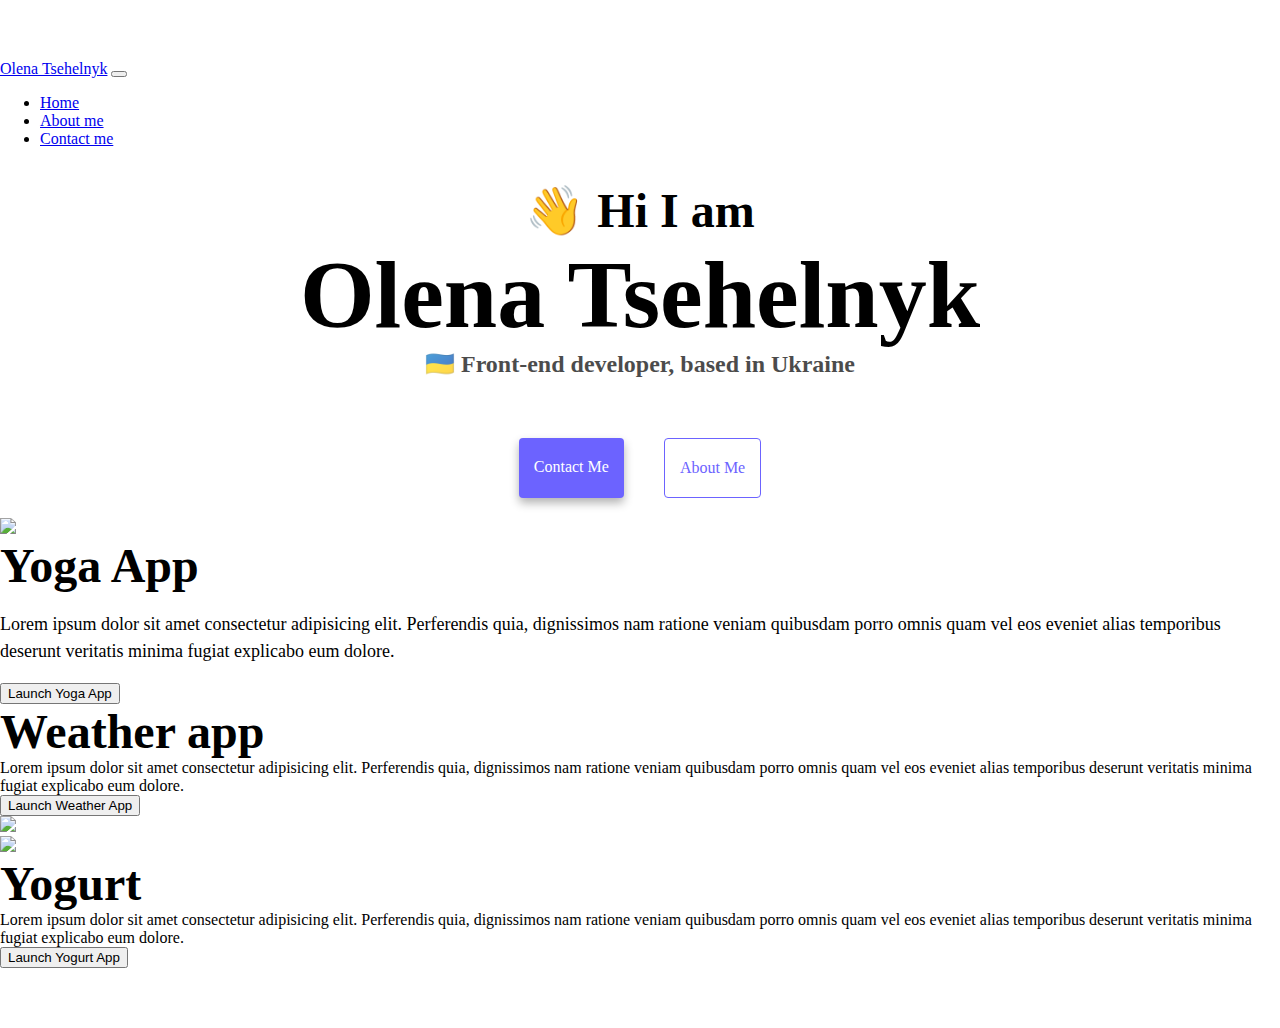
==== index.html @ 4b357632 "added the code" ====
<!DOCTYPE html>
<html lang="en">
  <head>
    <meta charset="UTF-8" />
    <meta http-equiv="X-UA-Compatible" content="IE=edge" />
    <meta name="viewport" content="width=device-width, initial-scale=1.0" />
    <title>Olena Tsehelnyk</title>
    <link rel="stylesheet" href="style.css" />
    <link
      href="https://cdn.jsdelivr.net/npm/bootstrap@5.0.2/dist/css/bootstrap.min.css"
      rel="stylesheet"
      integrity="sha384-EVSTQN3/azprG1Anm3QDgpJLIm9Nao0Yz1ztcQTwFspd3yD65VohhpuuCOmLASjC"
      crossorigin="anonymous"
    />
    <script
      src="https://cdn.jsdelivr.net/npm/bootstrap@5.0.2/dist/js/bootstrap.bundle.min.js"
      integrity="sha384-MrcW6ZMFYlzcLA8Nl+NtUVF0sA7MsXsP1UyJoMp4YLEuNSfAP+JcXn/tWtIaxVXM"
      crossorigin="anonymous"
    ></script>
  </head>
  <body>
    <nav class="navbar fixed-top   navbar-expand-lg navbar-light bg-light">
      <div class="container-fluid ms-5 ">
        <a class="navbar-brand" href="index.html">Olena Tsehelnyk</a>
        <button
          class="navbar-toggler"
          type="button"
          data-bs-toggle="collapse"
          data-bs-target="#navbarSupportedContent"
          aria-controls="navbarSupportedContent"
          aria-expanded="false"
          aria-label="Toggle navigation"
        >
          <span class="navbar-toggler-icon"></span>
        </button>
        <div class="collapse navbar-collapse" id="navbarSupportedContent">
          <ul class="navbar-nav me-auto mb-2 mb-lg-0">
            <li class="nav-item">
              <a class="nav-link active" aria-current="page" href="index.html">Home</a>
            </li>
            <li class="nav-item">
              <a class="nav-link" href="about.html">About me</a>
            </li>
            <li class="nav-item">
              <a class="nav-link" href="about.html">Contact me</a>
            </li>
          </ul>
          </form>
        </div>
      </div>
    </nav>
  </br>
    <h2>👋 Hi I am</h2>
    <h1>Olena Tsehelnyk</h1>
    <h3>🇺🇦 Front-end developer, based in Ukraine</h3>
    <div class="navigation-links mb-5">
      <a href="about.html#contact" class="contact-link">Contact me</a>
      <a href="about.html" class="about-link">About me</a>
    </div>
    <div class="container">
      <div class="row">
        <div class="col-md-6">
          <img src="images/yoga.png" class="img-fluid" />
        </div>
        <div class="col-md-6">
          <h2 class= "mb-3">Yoga App</h2>
          <p>
            Lorem ipsum dolor sit amet consectetur adipisicing elit. Perferendis
            quia, dignissimos nam ratione veniam quibusdam porro omnis quam vel
            eos eveniet alias temporibus deserunt veritatis minima fugiat
            explicabo eum dolore.
          </p>
          <div class="mt-3">
            <div class="btn-group" role="group" aria-label="Basic example">
              <button type="button" class="btn btn-primary p-3">
                Launch Yoga App
              </button>
            </div>
          </div>
        </div>
        <div class="row mt-5">
          <div class="col-md-6">
            <h2 class=" mb-3">Weather app</h2>
            Lorem ipsum dolor sit amet consectetur adipisicing elit. Perferendis
            quia, dignissimos nam ratione veniam quibusdam porro omnis quam vel
            eos eveniet alias temporibus deserunt veritatis minima fugiat
            explicabo eum dolore.
            <div class="mt-3">
              <div class="btn-group" role="group" aria-label="Basic example">
                <button type="button" class="btn btn-primary p-3">
                  Launch Weather App
                </button>
              </div>
            </div>
          </div>
          <div class="col-md-6">
            <img src="images/weather.png" class="img-fluid" />
          </div>
        </div>
        <div class="row mt-5">
          <div class="col-md-6">
            <img src="images/yogurt.png" class="img-fluid" />
          </div>
          <div class="col-md-6">
            <h2 class="mb-3">Yogurt</h2>
            Lorem ipsum dolor sit amet consectetur adipisicing elit. Perferendis
            quia, dignissimos nam ratione veniam quibusdam porro omnis quam vel
            eos eveniet alias temporibus deserunt veritatis minima fugiat
            explicabo eum dolore.
            <div class="mt-3">
              <div class="btn-group" role="group" aria-label="Basic example">
                <button type="button" class="btn btn-primary p-3">
                  Launch Yogurt App
                </button>
              </div>
            </div>
          </div>
        </div>
      </div>
    </div>
  </body>
</html>
---- style.css ----
:root {
  --primary-color: #6c63ff;
  --secondary-color: #f5f2fe;
  --box-shadow: 0 5px 10px rgba(0, 0, 0, 0.3);
}

body {
  margin: 60px auto !important;
}

h1,
h2,
h3 {
  text-align: center;
  margin: 0;
}

h1 {
  font-size: 96px !important;
}

h2 {
  font-size: 48px !important;
}

h3 {
  font-size: 24px;
  opacity: 0.7;
}

p {
  border-radius: 4px;
  font-size: 18px !important;
  line-height: 1.5;
  text-align: left !important;
}

.navigation-links {
  display: flex;
  margin-top: 40px;
  justify-content: center;
}

.navigation-links a {
  margin: 20px;
  border-radius: 4px;
  padding: 20px 15px;
  text-decoration: none;
  text-transform: capitalize;
}

.contact-link {
  background: var(--primary-color);
  box-shadow: var(--box-shadow);
  color: white;
}

.about-link {
  color: var(--primary-color);
  border: 1px solid var(--primary-color);
}

.homepage-link {
  color: var(--primary-color);
  text-align: center;
  display: block;
}

.about-paragraph {
  display: flex;
  margin: 30px 0 !important;
}

.about-paragraphs p {
  margin: 10px;
}

.email-link {
  display: flex;
  justify-content: center;
  color: var(--primary-color);
  font-size: 28px;
  text-decoration: none;
}

.email-link:hover {
  text-decoration: underline;
}
.container {
  display: flex;
}
.mb-3 {
  text-align: left;
}
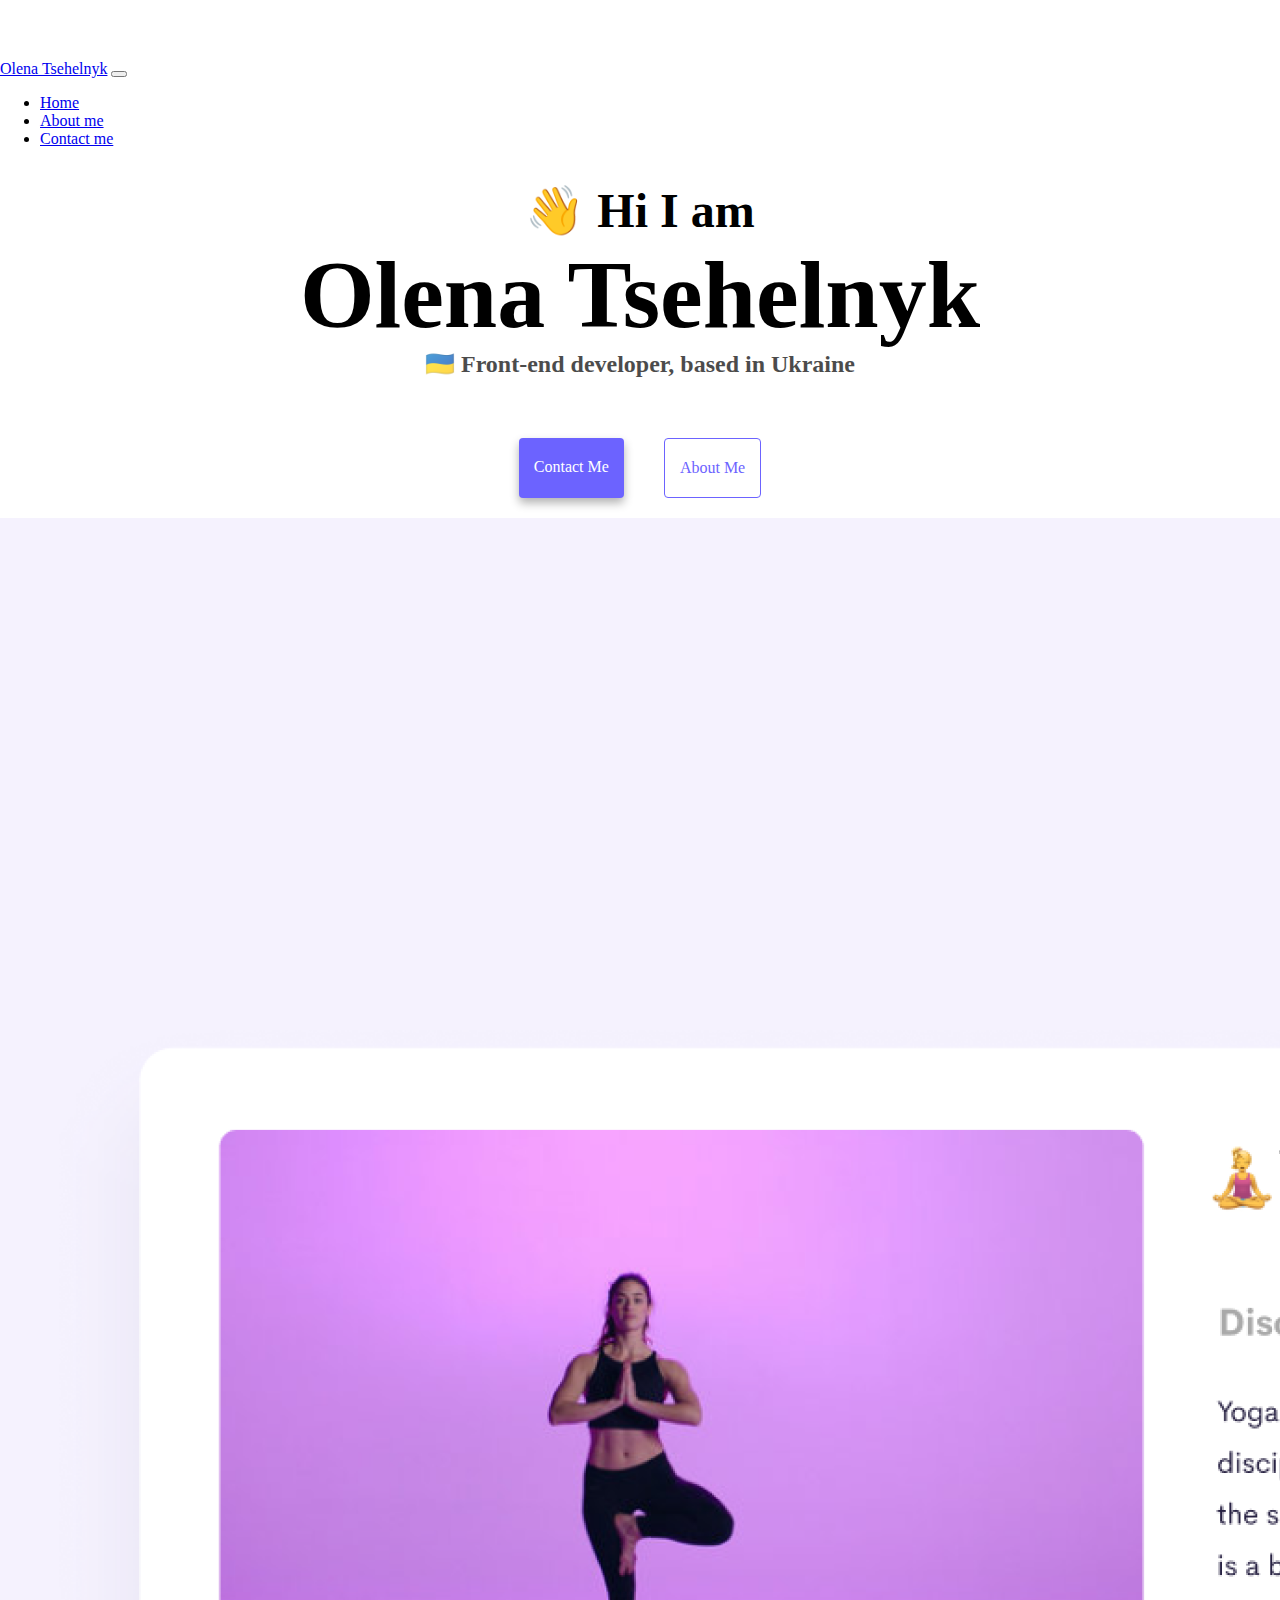
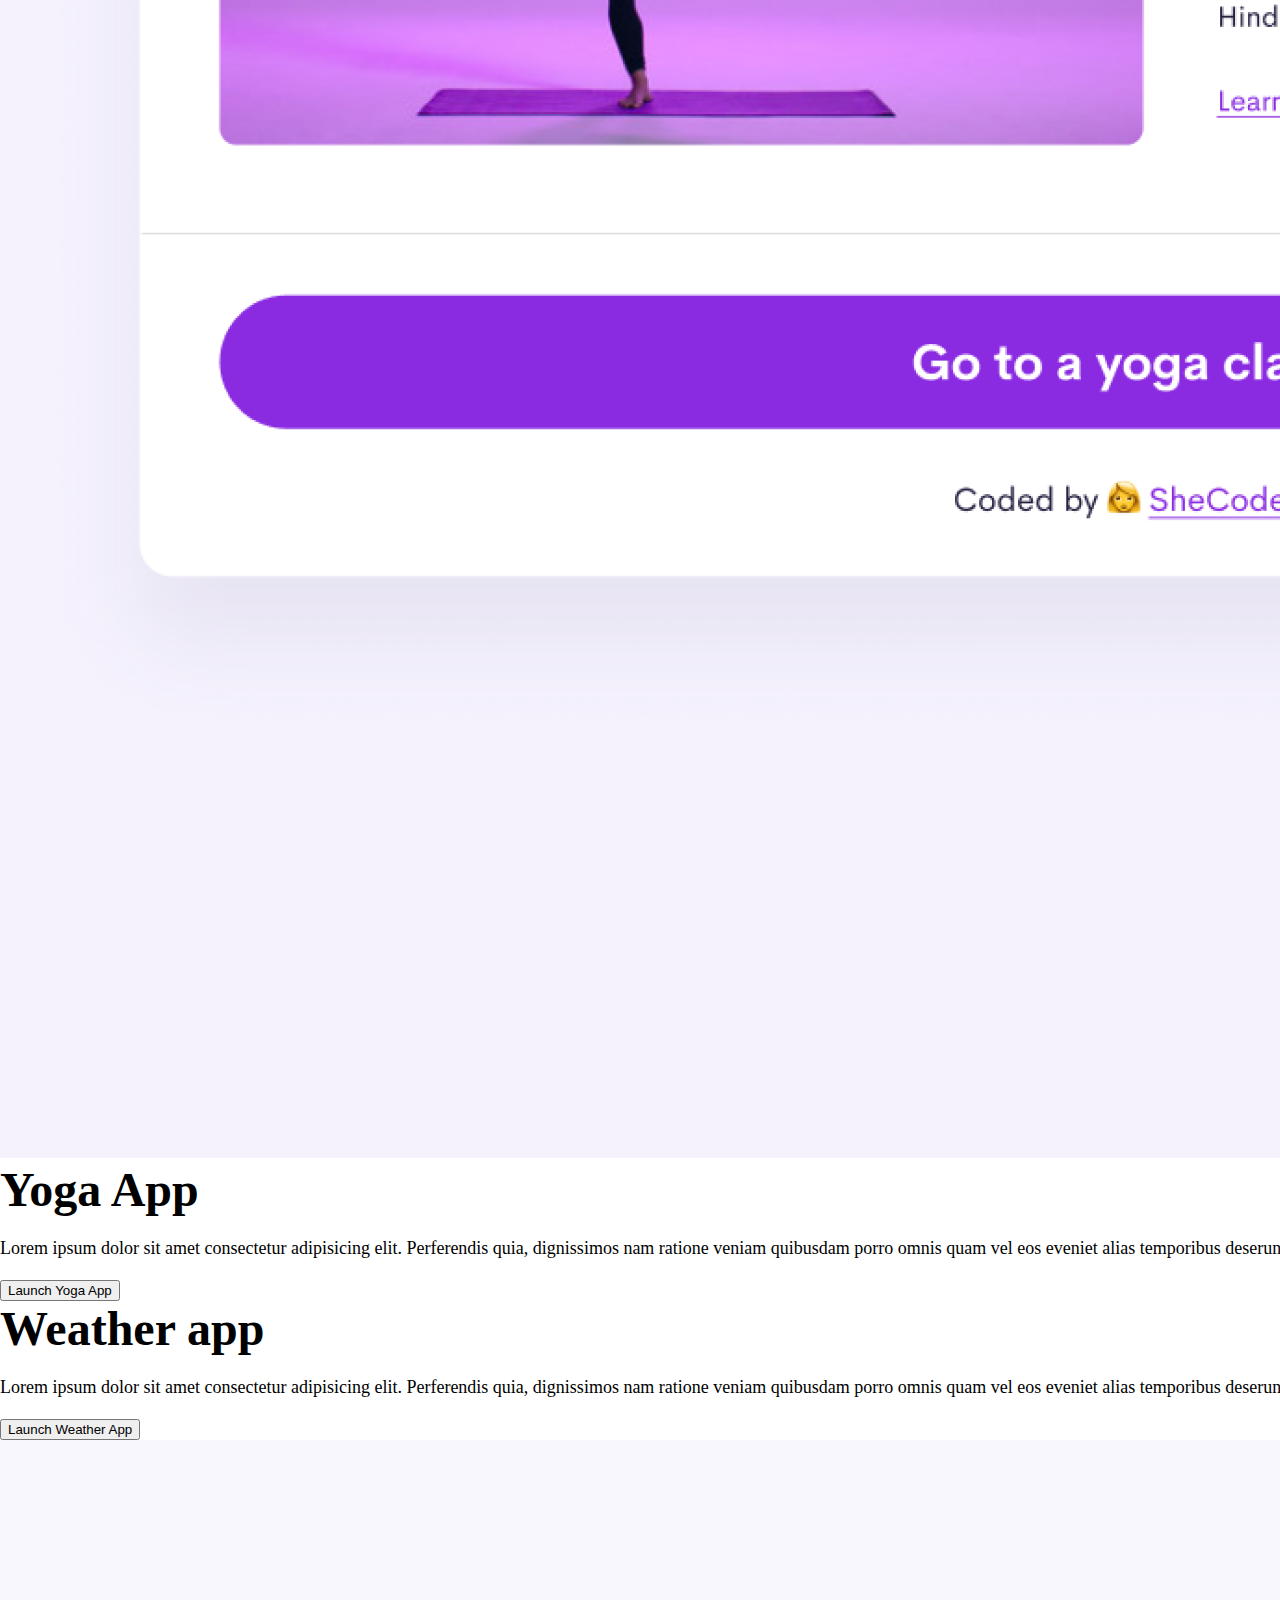
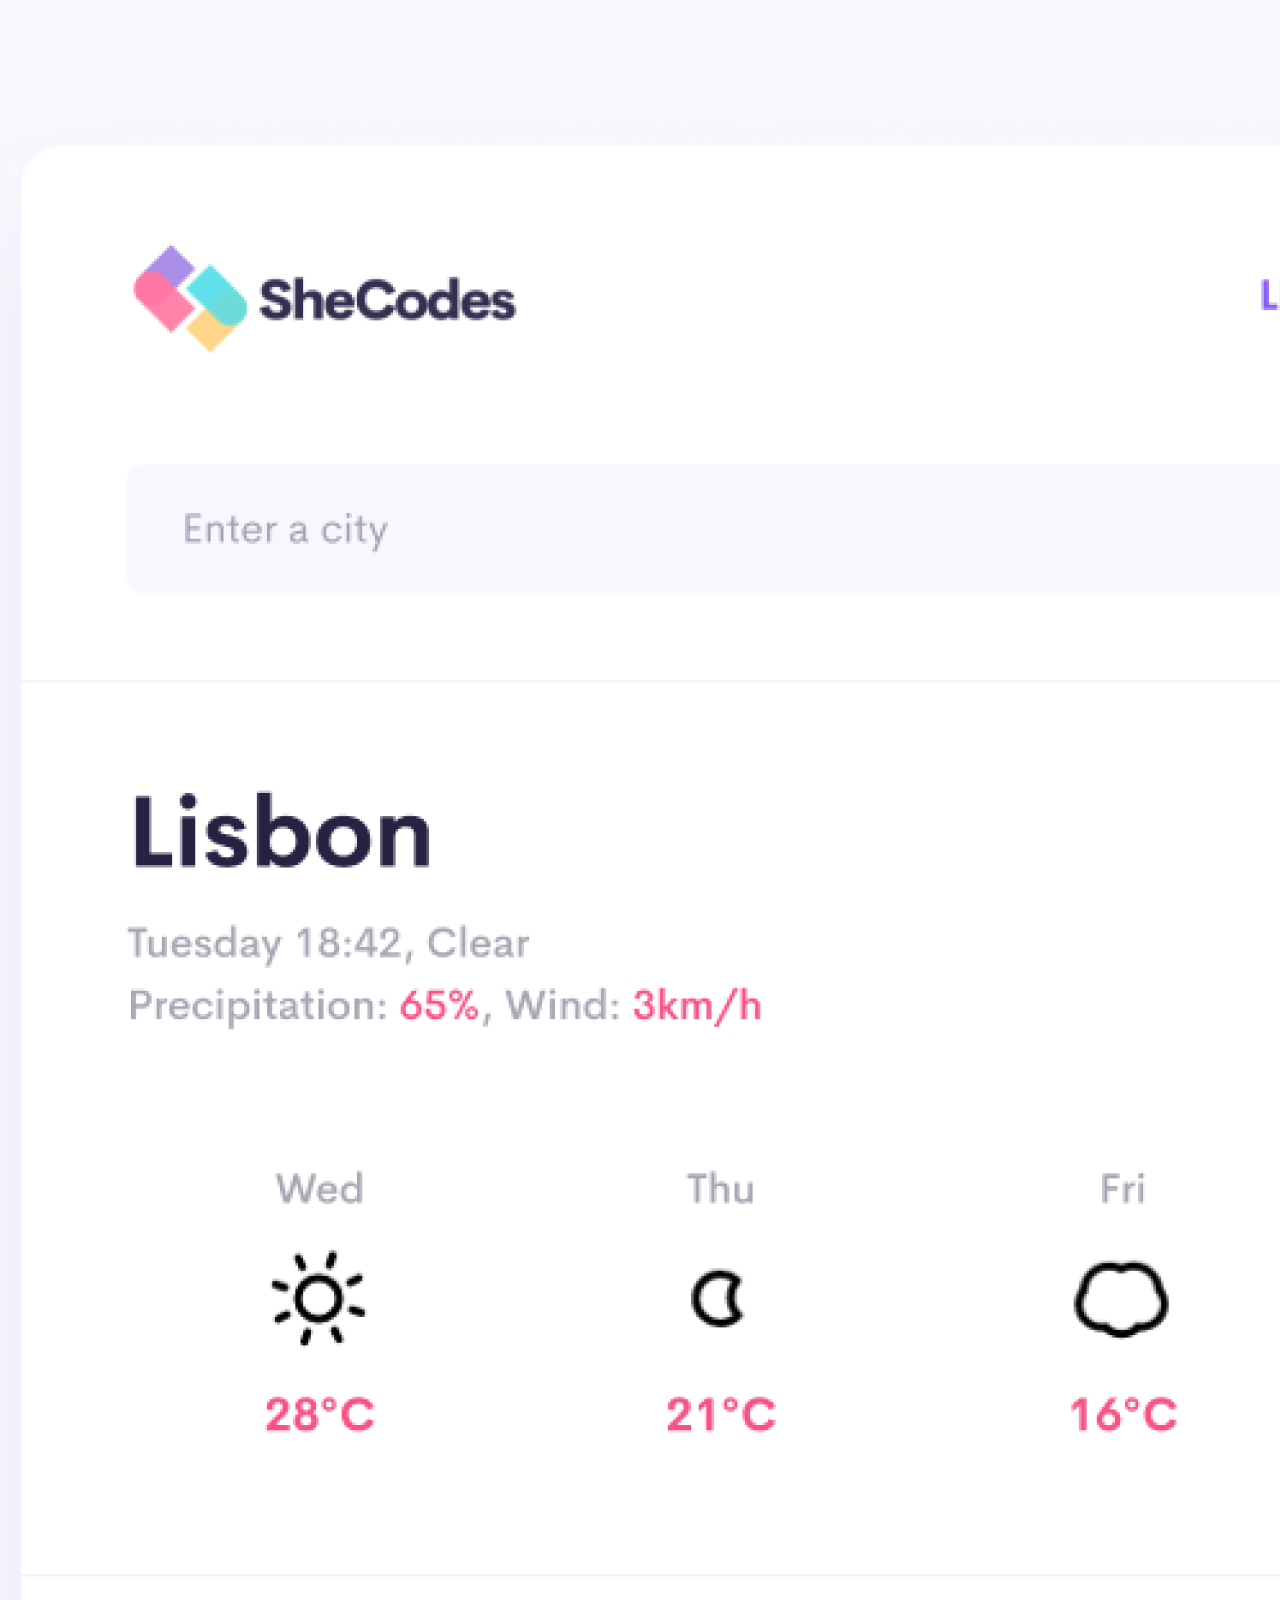
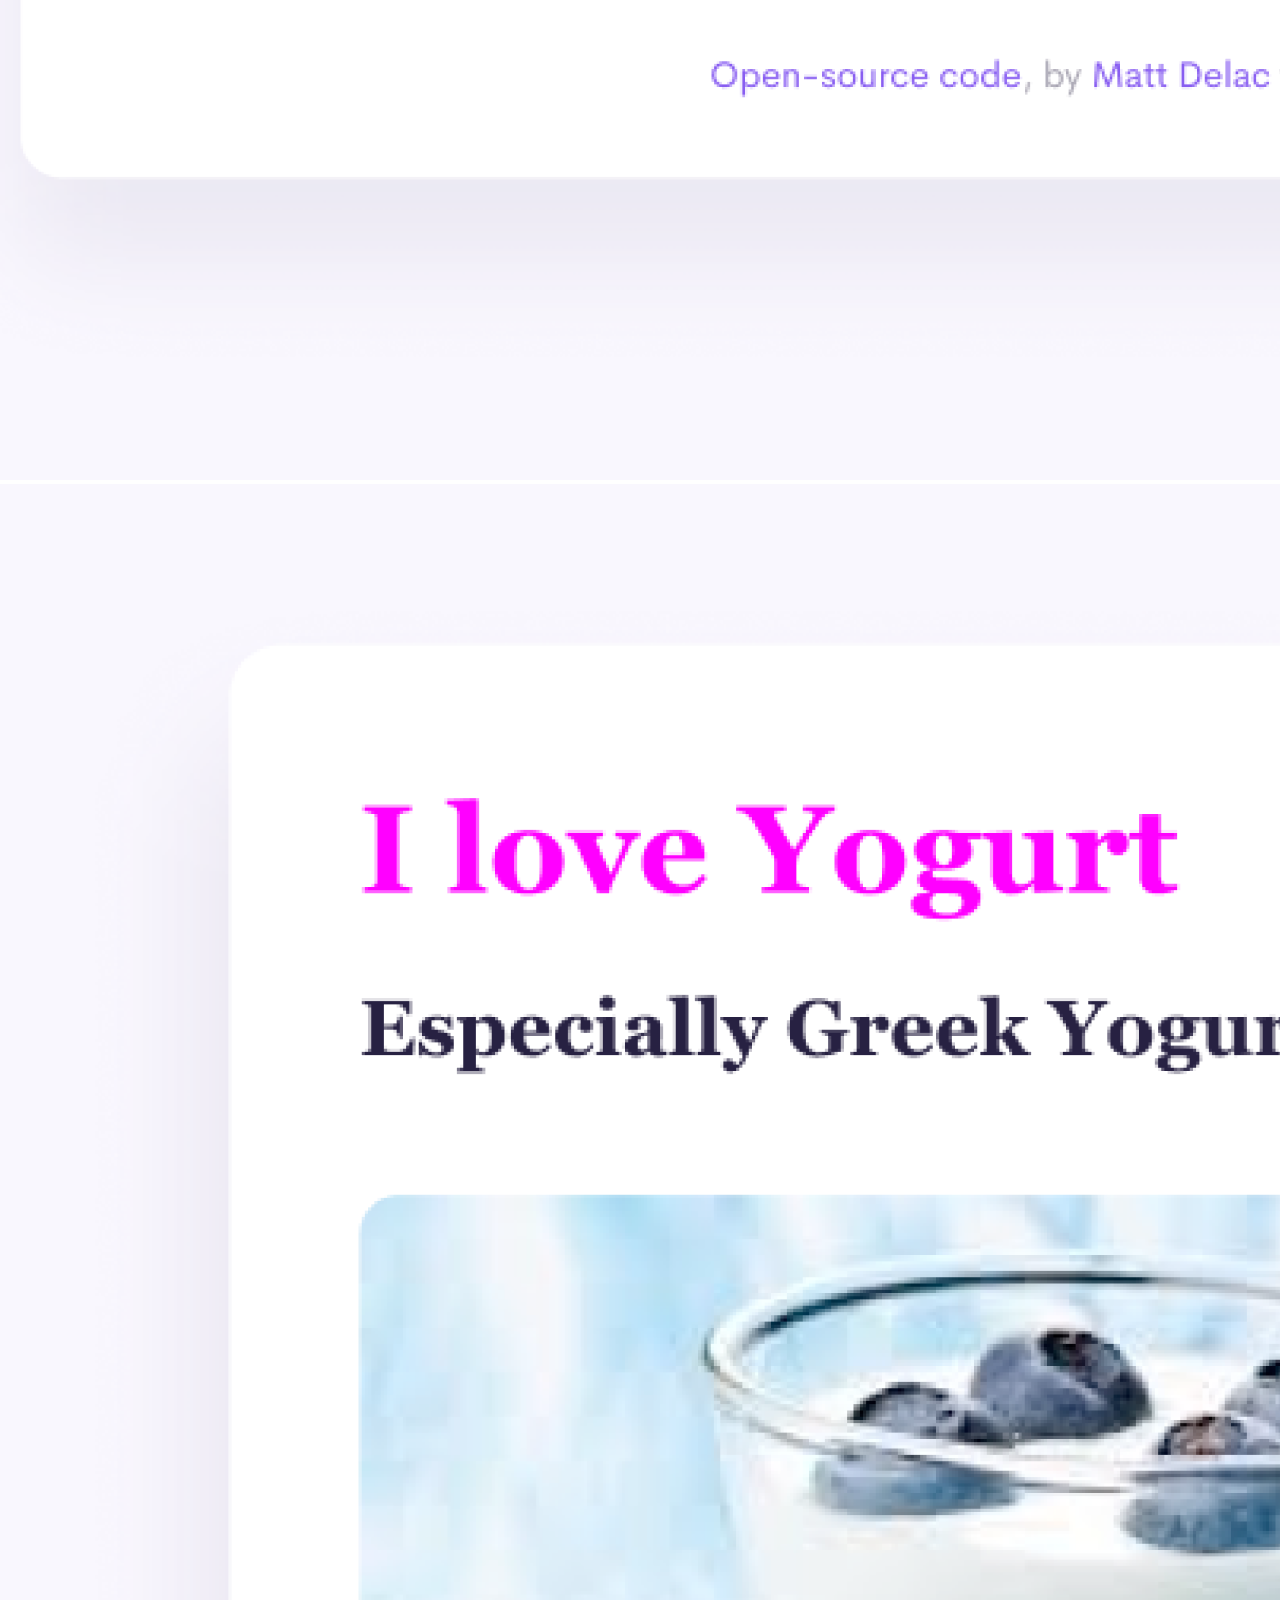
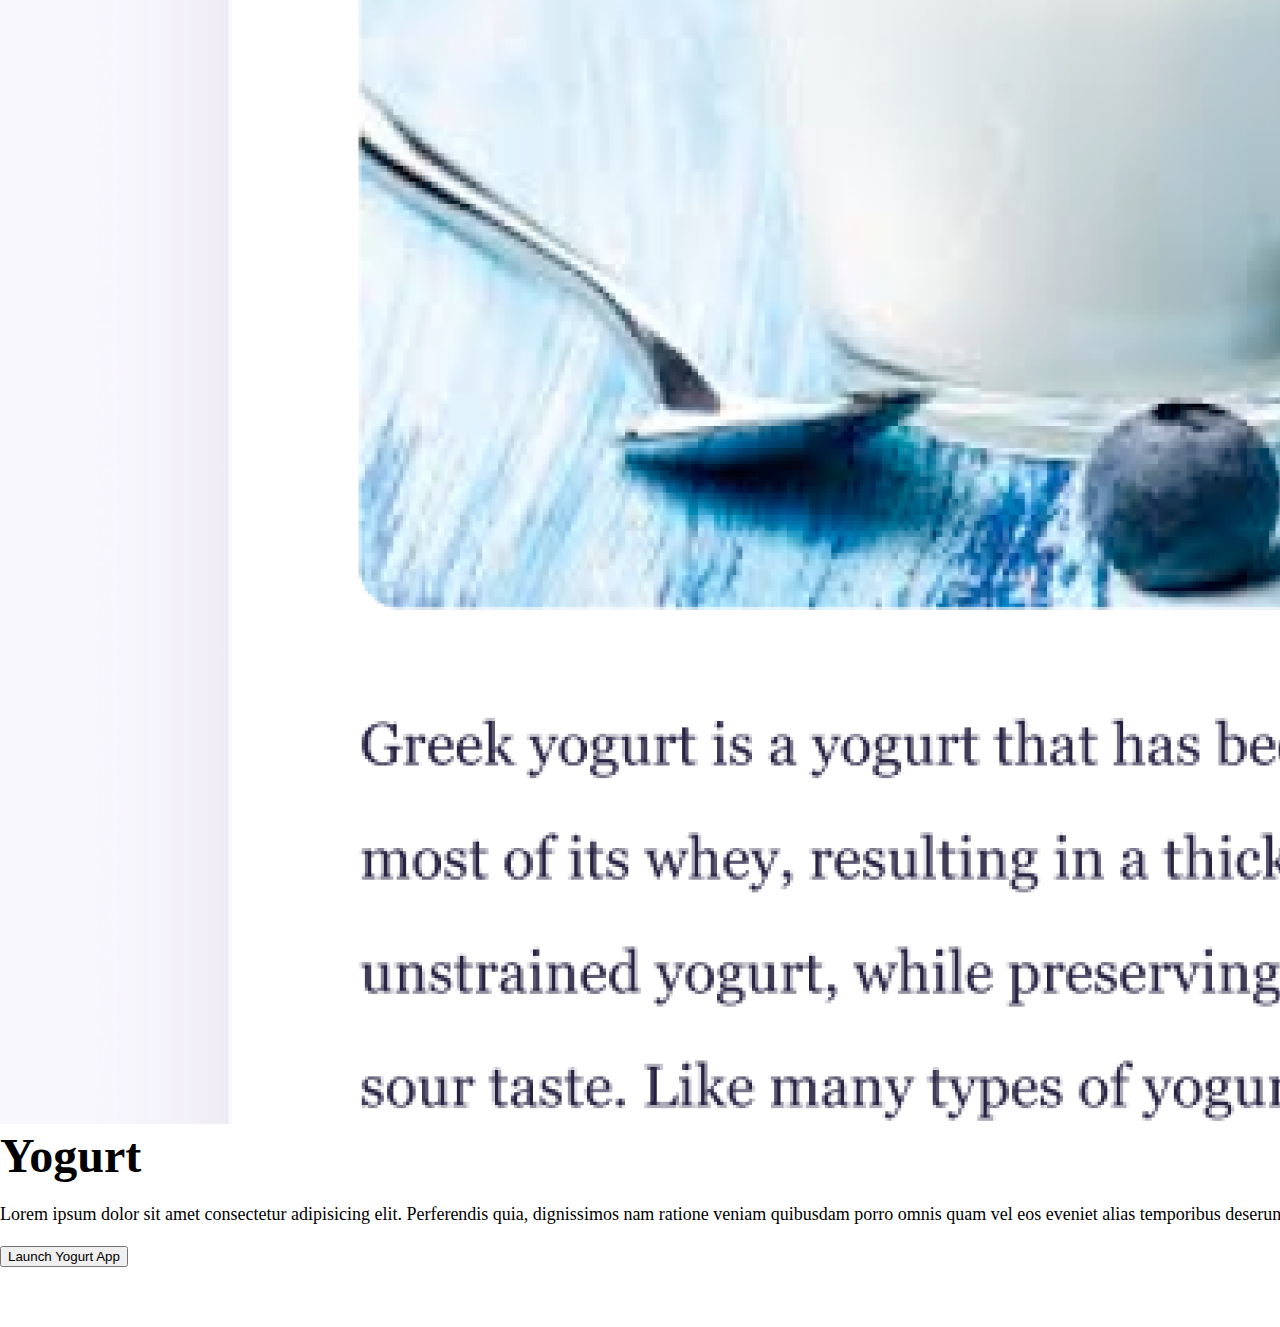
==== commit 37b97f3c: "added @media" ====
--- a/index.html
+++ b/index.html
@@ -64,7 +64,7 @@
         </div>
         <div class="col-md-6">
           <h2 class= "mb-3">Yoga App</h2>
-          <p>
+          <p class="text">
             Lorem ipsum dolor sit amet consectetur adipisicing elit. Perferendis
             quia, dignissimos nam ratione veniam quibusdam porro omnis quam vel
             eos eveniet alias temporibus deserunt veritatis minima fugiat
@@ -81,10 +81,12 @@
         <div class="row mt-5">
           <div class="col-md-6">
             <h2 class=" mb-3">Weather app</h2>
+            <p>
             Lorem ipsum dolor sit amet consectetur adipisicing elit. Perferendis
             quia, dignissimos nam ratione veniam quibusdam porro omnis quam vel
             eos eveniet alias temporibus deserunt veritatis minima fugiat
             explicabo eum dolore.
+            </p>
             <div class="mt-3">
               <div class="btn-group" role="group" aria-label="Basic example">
                 <button type="button" class="btn btn-primary p-3">
@@ -103,10 +105,10 @@
           </div>
           <div class="col-md-6">
             <h2 class="mb-3">Yogurt</h2>
-            Lorem ipsum dolor sit amet consectetur adipisicing elit. Perferendis
+            <p>Lorem ipsum dolor sit amet consectetur adipisicing elit. Perferendis
             quia, dignissimos nam ratione veniam quibusdam porro omnis quam vel
             eos eveniet alias temporibus deserunt veritatis minima fugiat
-            explicabo eum dolore.
+            explicabo eum dolore.</p>
             <div class="mt-3">
               <div class="btn-group" role="group" aria-label="Basic example">
                 <button type="button" class="btn btn-primary p-3">
--- a/style.css
+++ b/style.css
@@ -32,7 +32,7 @@
   border-radius: 4px;
   font-size: 18px !important;
   line-height: 1.5;
-  text-align: left !important;
+  text-align: left;
 }
 
 .navigation-links {
@@ -92,3 +92,23 @@
 .mb-3 {
   text-align: left;
 }
+@media (max-width: 430px) {
+  .img-fluid {
+    display: none;
+  }
+  h1 {
+    font-size: 56px !important;
+  }
+
+  h2 {
+    font-size: 48px;
+  }
+  p {
+    text-align: center;
+  }
+  .mb-3,
+  .mt-3 {
+    text-align: center;
+  }
+  .contact-me {font-size: 32px!important;
+}
